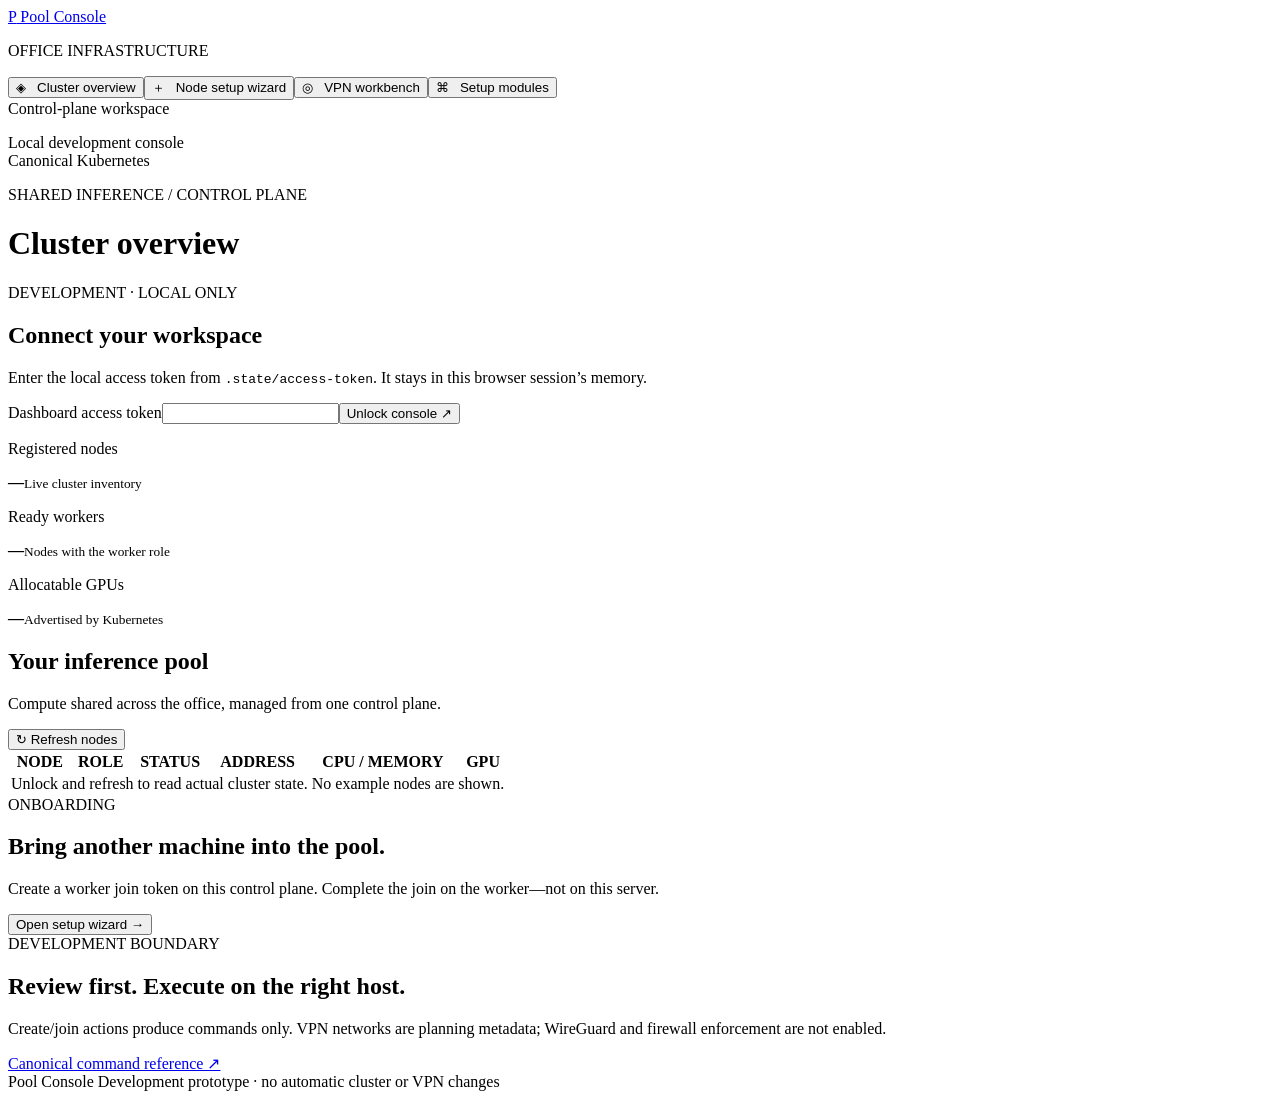
==== vpn/dashboard-dev/pool_dashboard/static/index.html @ 6aa3ea41 "pool, vpn, dashboard .. k8s-nfs deployments" ====
<!doctype html>
<html lang="en"><head><meta charset="utf-8"><meta name="viewport" content="width=device-width,initial-scale=1"><title>Pool Console · Development</title><link rel="stylesheet" href="/static/style.css"><script src="/static/app.js" defer></script></head>
<body>
<aside><a class="brand" href="#overview"><span class="brand-icon">P</span> Pool Console</a><p class="eyebrow">OFFICE INFRASTRUCTURE</p><nav><button data-view="overview" class="active">◈ &nbsp; Cluster overview</button><button data-view="wizard">＋ &nbsp; Node setup wizard</button><button data-view="vpn">◎ &nbsp; VPN workbench</button><button data-view="modules">⌘ &nbsp; Setup modules</button></nav><div class="sidebar-note"><span class="dot"></span> Control-plane workspace<p>Local development console<br>Canonical Kubernetes</p></div></aside>
<main><header><div><p class="eyebrow">SHARED INFERENCE / CONTROL PLANE</p><h1 id="page-title">Cluster overview</h1></div><span class="badge">DEVELOPMENT · LOCAL ONLY</span></header>
<div id="access" class="access"><div><h2>Connect your workspace</h2><p>Enter the local access token from <code>.state/access-token</code>. It stays in this browser session’s memory.</p></div><form id="access-form"><label>Dashboard access token<input id="access-token" type="password" required autocomplete="off"></label><button type="submit">Unlock console ↗</button></form></div>
<div id="message" role="status" aria-live="polite"></div>
<section id="overview" class="view"><div class="stats"><article><p>Registered nodes</p><strong id="total">—</strong><small>Live cluster inventory</small></article><article><p>Ready workers</p><strong id="workers">—</strong><small>Nodes with the worker role</small></article><article><p>Allocatable GPUs</p><strong id="gpus">—</strong><small>Advertised by Kubernetes</small></article></div><div class="section-heading"><div><h2>Your inference pool</h2><p>Compute shared across the office, managed from one control plane.</p></div><button id="refresh" class="secondary">↻ Refresh nodes</button></div><div class="table-wrap"><table><thead><tr><th>NODE</th><th>ROLE</th><th>STATUS</th><th>ADDRESS</th><th>CPU / MEMORY</th><th>GPU</th></tr></thead><tbody id="nodes"><tr><td colspan="6">Unlock and refresh to read actual cluster state. No example nodes are shown.</td></tr></tbody></table></div><div class="two-col"><article class="card"><span class="eyebrow">ONBOARDING</span><h2>Bring another machine into the pool.</h2><p>Create a worker join token on this control plane. Complete the join on the worker—not on this server.</p><button data-view="wizard">Open setup wizard →</button></article><article class="card subdued"><span class="eyebrow">DEVELOPMENT BOUNDARY</span><h2>Review first. Execute on the right host.</h2><p>Create/join actions produce commands only. VPN networks are planning metadata; WireGuard and firewall enforcement are not enabled.</p><a href="https://documentation.ubuntu.com/canonical-kubernetes/latest/snap/reference/commands/" target="_blank" rel="noreferrer">Canonical command reference ↗</a></article></div></section>
<section id="wizard" class="view" hidden><div class="wizard-window"><div class="window-bar"><span>● ● ●</span><span>Node setup / Canonical Kubernetes</span></div><div class="wizard-body"><p class="eyebrow">01 CHOOSE → 02 CONFIGURE → 03 REVIEW</p><h2>Add compute. Keep control.</h2><p>Join an existing cluster or prepare a new control plane. Nothing here runs bootstrap or join on this host.</p><div class="mode-select"><label><input type="radio" name="mode" value="join" checked> Join this cluster</label><label><input type="radio" name="mode" value="create"> Create a new cluster</label></div><form id="node-form"><div class="two-col"><label>Node name<input id="node-name" placeholder="office-worker-01" pattern="[a-z0-9][a-z0-9.-]*" required></label><label>Reachable node IP<input id="node-address" placeholder="Worker VPN or LAN address" required></label></div><div id="join-fields"><div class="token-heading"><label for="join-token">Worker join token</label><button id="generate-token" type="button" class="secondary">Generate on control plane</button></div><input id="join-token" type="password" autocomplete="off" placeholder="Generate a token, or paste an existing one"><p class="hint">Token generation is disabled by default. Enable it in this prototype’s config after reviewing privileges. Tokens are never saved in the database.</p></div><button type="submit">Prepare command plan →</button></form><div id="plan" hidden><div class="section-heading"><h3>03 / Review your plan</h3><button id="download-plan" class="secondary">Download worker script</button></div><p id="plan-note"></p><pre id="plan-commands"></pre><h3>Or use your existing setup module</h3><p>Download this node config and run the existing script on the intended machine. The main config is never overwritten.</p><pre id="module-command"></pre><button id="download-config" type="button" class="secondary">Download node config</button><button id="clear-plan" class="secondary">Clear token and plan</button></div></div></div></section>
<section id="vpn" class="view" hidden><div class="notice"><strong>VPN workbench / under development</strong><p>Network membership below is stored locally for design/testing. No peers, routes, interfaces, or iptables rules are installed. These records do not provide network isolation.</p></div><div class="two-col"><article class="card"><h2>Plan a network</h2><p>Allocate a unique /24 from the prototype’s configured pool.</p><form id="network-form"><label>Network name<input id="network-name" placeholder="project-alpha" pattern="[a-z0-9][a-z0-9-]*" required></label><button>Create network record</button></form></article><article class="card"><h2>Manage membership</h2><form id="member-form"><label>Network<select id="member-network"></select></label><label>Member email<input id="member-email" type="email" required placeholder="teammate@company.com"></label><div class="actions"><button>Add member</button><button id="remove-member" type="button" class="secondary">Remove member</button></div></form></article></div><div class="section-heading"><h2>Planned networks</h2><button id="refresh-networks" class="secondary">↻ Refresh</button></div><div id="networks" class="network-grid"></div></section>
<section id="modules" class="view" hidden><article class="card"><span class="eyebrow">SETUP WIZARD FOUNDATION</span><h2>Your existing scripts remain independent.</h2><p>This prototype references the same modules as main.sh, without modifying or executing them. Use the existing CLI for real installation while this dashboard is under development.</p><div id="module-list"></div></article></section>
<footer>Pool Console <span>Development prototype · no automatic cluster or VPN changes</span></footer>
</main></body></html>
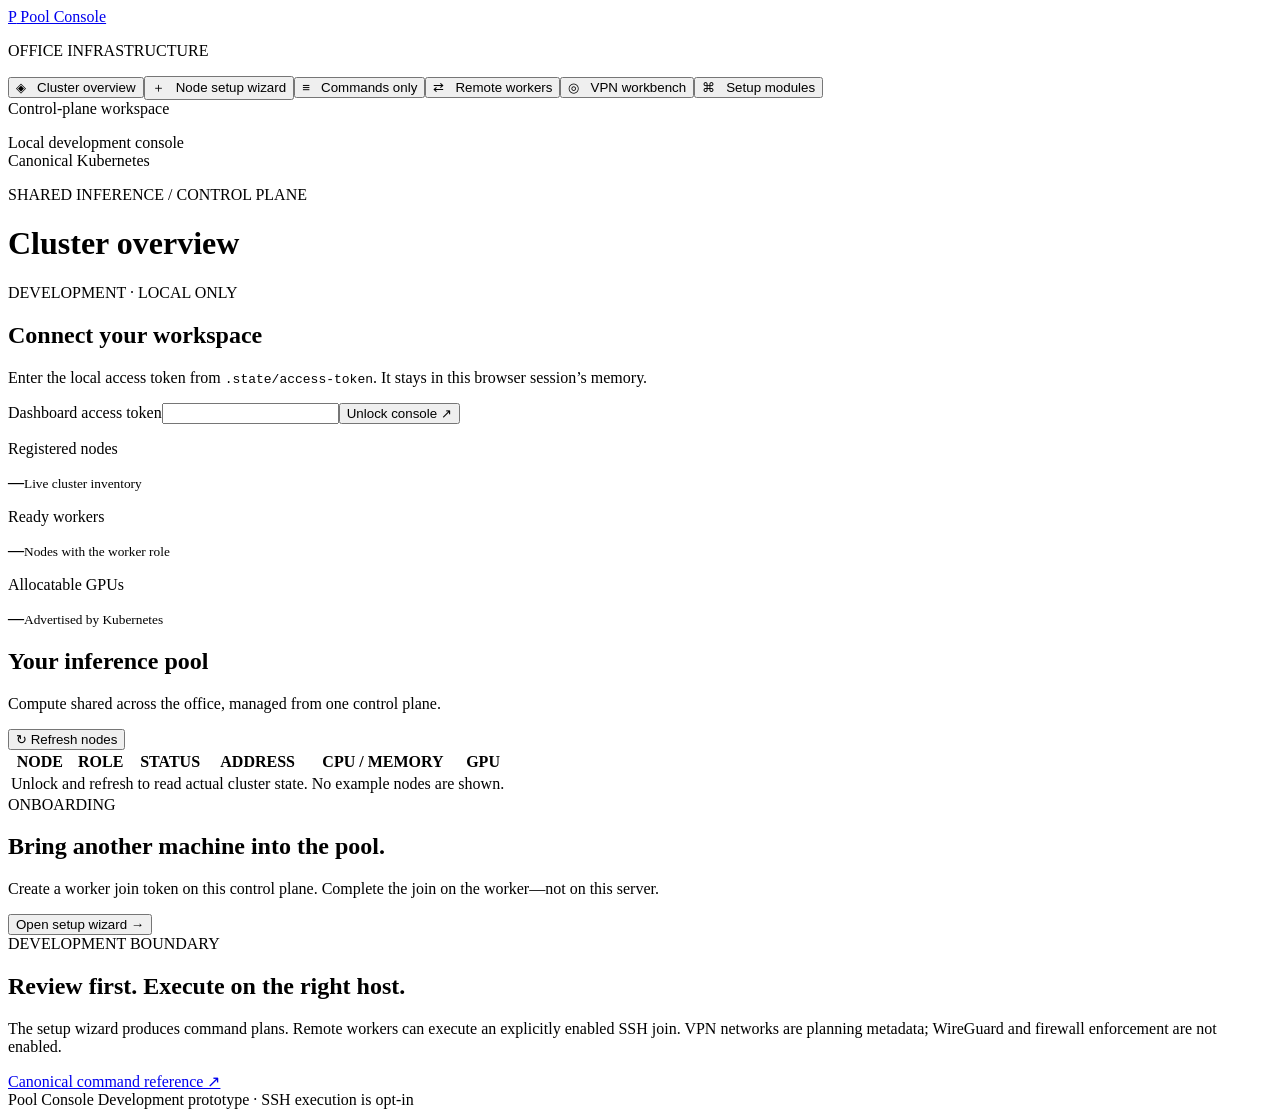
==== commit 31991440: "commands ssh-agent" ====
--- a/vpn/dashboard-dev/pool_dashboard/static/index.html
+++ b/vpn/dashboard-dev/pool_dashboard/static/index.html
@@ -1,13 +1,38 @@
 <!doctype html>
 <html lang="en"><head><meta charset="utf-8"><meta name="viewport" content="width=device-width,initial-scale=1"><title>Pool Console · Development</title><link rel="stylesheet" href="/static/style.css"><script src="/static/app.js" defer></script></head>
 <body>
-<aside><a class="brand" href="#overview"><span class="brand-icon">P</span> Pool Console</a><p class="eyebrow">OFFICE INFRASTRUCTURE</p><nav><button data-view="overview" class="active">◈ &nbsp; Cluster overview</button><button data-view="wizard">＋ &nbsp; Node setup wizard</button><button data-view="vpn">◎ &nbsp; VPN workbench</button><button data-view="modules">⌘ &nbsp; Setup modules</button></nav><div class="sidebar-note"><span class="dot"></span> Control-plane workspace<p>Local development console<br>Canonical Kubernetes</p></div></aside>
+<aside><a class="brand" href="#overview"><span class="brand-icon">P</span> Pool Console</a><p class="eyebrow">OFFICE INFRASTRUCTURE</p><nav><button data-view="overview" class="active">◈ &nbsp; Cluster overview</button><button data-view="wizard">＋ &nbsp; Node setup wizard</button><button data-view="commands">≡ &nbsp; Commands only</button><button data-view="remote">⇄ &nbsp; Remote workers</button><button data-view="vpn">◎ &nbsp; VPN workbench</button><button data-view="modules">⌘ &nbsp; Setup modules</button></nav><div class="sidebar-note"><span class="dot"></span> Control-plane workspace<p>Local development console<br>Canonical Kubernetes</p></div></aside>
 <main><header><div><p class="eyebrow">SHARED INFERENCE / CONTROL PLANE</p><h1 id="page-title">Cluster overview</h1></div><span class="badge">DEVELOPMENT · LOCAL ONLY</span></header>
 <div id="access" class="access"><div><h2>Connect your workspace</h2><p>Enter the local access token from <code>.state/access-token</code>. It stays in this browser session’s memory.</p></div><form id="access-form"><label>Dashboard access token<input id="access-token" type="password" required autocomplete="off"></label><button type="submit">Unlock console ↗</button></form></div>
 <div id="message" role="status" aria-live="polite"></div>
-<section id="overview" class="view"><div class="stats"><article><p>Registered nodes</p><strong id="total">—</strong><small>Live cluster inventory</small></article><article><p>Ready workers</p><strong id="workers">—</strong><small>Nodes with the worker role</small></article><article><p>Allocatable GPUs</p><strong id="gpus">—</strong><small>Advertised by Kubernetes</small></article></div><div class="section-heading"><div><h2>Your inference pool</h2><p>Compute shared across the office, managed from one control plane.</p></div><button id="refresh" class="secondary">↻ Refresh nodes</button></div><div class="table-wrap"><table><thead><tr><th>NODE</th><th>ROLE</th><th>STATUS</th><th>ADDRESS</th><th>CPU / MEMORY</th><th>GPU</th></tr></thead><tbody id="nodes"><tr><td colspan="6">Unlock and refresh to read actual cluster state. No example nodes are shown.</td></tr></tbody></table></div><div class="two-col"><article class="card"><span class="eyebrow">ONBOARDING</span><h2>Bring another machine into the pool.</h2><p>Create a worker join token on this control plane. Complete the join on the worker—not on this server.</p><button data-view="wizard">Open setup wizard →</button></article><article class="card subdued"><span class="eyebrow">DEVELOPMENT BOUNDARY</span><h2>Review first. Execute on the right host.</h2><p>Create/join actions produce commands only. VPN networks are planning metadata; WireGuard and firewall enforcement are not enabled.</p><a href="https://documentation.ubuntu.com/canonical-kubernetes/latest/snap/reference/commands/" target="_blank" rel="noreferrer">Canonical command reference ↗</a></article></div></section>
+<section id="overview" class="view"><div class="stats"><article><p>Registered nodes</p><strong id="total">—</strong><small>Live cluster inventory</small></article><article><p>Ready workers</p><strong id="workers">—</strong><small>Nodes with the worker role</small></article><article><p>Allocatable GPUs</p><strong id="gpus">—</strong><small>Advertised by Kubernetes</small></article></div><div class="section-heading"><div><h2>Your inference pool</h2><p>Compute shared across the office, managed from one control plane.</p></div><button id="refresh" class="secondary">↻ Refresh nodes</button></div><div class="table-wrap"><table><thead><tr><th>NODE</th><th>ROLE</th><th>STATUS</th><th>ADDRESS</th><th>CPU / MEMORY</th><th>GPU</th></tr></thead><tbody id="nodes"><tr><td colspan="6">Unlock and refresh to read actual cluster state. No example nodes are shown.</td></tr></tbody></table></div><div class="two-col"><article class="card"><span class="eyebrow">ONBOARDING</span><h2>Bring another machine into the pool.</h2><p>Create a worker join token on this control plane. Complete the join on the worker—not on this server.</p><button data-view="wizard">Open setup wizard →</button></article><article class="card subdued"><span class="eyebrow">DEVELOPMENT BOUNDARY</span><h2>Review first. Execute on the right host.</h2><p>The setup wizard produces command plans. Remote workers can execute an explicitly enabled SSH join. VPN networks are planning metadata; WireGuard and firewall enforcement are not enabled.</p><a href="https://documentation.ubuntu.com/canonical-kubernetes/latest/snap/reference/commands/" target="_blank" rel="noreferrer">Canonical command reference ↗</a></article></div></section>
 <section id="wizard" class="view" hidden><div class="wizard-window"><div class="window-bar"><span>● ● ●</span><span>Node setup / Canonical Kubernetes</span></div><div class="wizard-body"><p class="eyebrow">01 CHOOSE → 02 CONFIGURE → 03 REVIEW</p><h2>Add compute. Keep control.</h2><p>Join an existing cluster or prepare a new control plane. Nothing here runs bootstrap or join on this host.</p><div class="mode-select"><label><input type="radio" name="mode" value="join" checked> Join this cluster</label><label><input type="radio" name="mode" value="create"> Create a new cluster</label></div><form id="node-form"><div class="two-col"><label>Node name<input id="node-name" placeholder="office-worker-01" pattern="[a-z0-9][a-z0-9.-]*" required></label><label>Reachable node IP<input id="node-address" placeholder="Worker VPN or LAN address" required></label></div><div id="join-fields"><div class="token-heading"><label for="join-token">Worker join token</label><button id="generate-token" type="button" class="secondary">Generate on control plane</button></div><input id="join-token" type="password" autocomplete="off" placeholder="Generate a token, or paste an existing one"><p class="hint">Token generation is disabled by default. Enable it in this prototype’s config after reviewing privileges. Tokens are never saved in the database.</p></div><button type="submit">Prepare command plan →</button></form><div id="plan" hidden><div class="section-heading"><h3>03 / Review your plan</h3><button id="download-plan" class="secondary">Download worker script</button></div><p id="plan-note"></p><pre id="plan-commands"></pre><h3>Or use your existing setup module</h3><p>Download this node config and run the existing script on the intended machine. The main config is never overwritten.</p><pre id="module-command"></pre><button id="download-config" type="button" class="secondary">Download node config</button><button id="clear-plan" class="secondary">Clear token and plan</button></div></div></div></section>
+<section id="commands" class="view" hidden><article class="card">
+<h2>Commands from your scripts</h2><p>Select a main.sh route. This view reads the Bash files and config.yaml without executing them. Follow submenu choices and supply runtime values to reveal commands in source order.</p>
+<label>Route from main.sh<select id="command-route"></select></label>
+<div class="actions"><button id="command-load">Show selected route</button><button id="command-reset" class="secondary">Clear preview and inputs</button></div>
+<p>These commands inherit the CLI's root context: use an administrator Bash shell on the intended machine. Review every step. Preview inputs do not modify config.yaml. Tokens may appear in the preview; clear it when finished.</p>
+<h3>Original entry point</h3><pre id="command-entry"></pre>
+<details><summary>Source route</summary><pre id="command-trace"></pre></details>
+<p id="command-status" role="status"></p>
+<div id="command-steps"></div>
+<button id="command-next" class="secondary" hidden>Show next command</button>
+<form id="command-question" hidden><label id="command-question-label" for="command-answer"></label><input id="command-answer" autocomplete="off"><select id="command-choice" hidden></select><button type="submit">Continue preview</button></form>
+</article></section>
+<section id="remote" class="view" hidden>
+<div class="notice"><strong>SSH over WireGuard / remote worker setup</strong><p>WireGuard provides connectivity. SSH executes the reviewed worker steps. Only targets configured by the dashboard administrator are available. This does not install or change WireGuard.</p></div>
+<article class="card"><h2>Connect an approved worker</h2><p id="remote-status">Unlock the console to load configured workers.</p>
+<form id="remote-form"><label>Configured worker<select id="remote-target" required></select></label>
+<button id="remote-check" type="button" class="secondary">Test SSH connection</button>
+<div class="two-col"><label>Kubernetes node name<input id="remote-node" required placeholder="office-worker-01" pattern="[a-z0-9][a-z0-9.-]*"></label><label>Worker VPN address<input id="remote-address" readonly required></label></div>
+<label>Worker join token<input id="remote-token" type="password" required autocomplete="off"></label>
+<p>Generate a token for this node in the setup wizard, then paste it here. Execution checks the target, installs the k8s snap, joins as a worker, and checks readiness. This initial executor requires a fresh worker without k8s installed.</p>
+<label><input id="remote-confirm" type="checkbox" required> I reviewed this target and authorize installing Kubernetes and joining it to this cluster.</label>
+<button id="remote-submit" type="submit">Execute worker join over SSH</button></form>
+<h3>Job status and logs</h3><p id="remote-job-status">No job started.</p><pre id="remote-logs" aria-live="polite"></pre>
+<p>Logs refresh during the job; command output appears when each step finishes. Closing this tab does not cancel execution. A failed or timed-out job can leave changes on the worker: inspect it before retrying.</p>
+</article></section>
 <section id="vpn" class="view" hidden><div class="notice"><strong>VPN workbench / under development</strong><p>Network membership below is stored locally for design/testing. No peers, routes, interfaces, or iptables rules are installed. These records do not provide network isolation.</p></div><div class="two-col"><article class="card"><h2>Plan a network</h2><p>Allocate a unique /24 from the prototype’s configured pool.</p><form id="network-form"><label>Network name<input id="network-name" placeholder="project-alpha" pattern="[a-z0-9][a-z0-9-]*" required></label><button>Create network record</button></form></article><article class="card"><h2>Manage membership</h2><form id="member-form"><label>Network<select id="member-network"></select></label><label>Member email<input id="member-email" type="email" required placeholder="teammate@company.com"></label><div class="actions"><button>Add member</button><button id="remove-member" type="button" class="secondary">Remove member</button></div></form></article></div><div class="section-heading"><h2>Planned networks</h2><button id="refresh-networks" class="secondary">↻ Refresh</button></div><div id="networks" class="network-grid"></div></section>
 <section id="modules" class="view" hidden><article class="card"><span class="eyebrow">SETUP WIZARD FOUNDATION</span><h2>Your existing scripts remain independent.</h2><p>This prototype references the same modules as main.sh, without modifying or executing them. Use the existing CLI for real installation while this dashboard is under development.</p><div id="module-list"></div></article></section>
-<footer>Pool Console <span>Development prototype · no automatic cluster or VPN changes</span></footer>
+<footer>Pool Console <span>Development prototype · SSH execution is opt-in</span></footer>
 </main></body></html>
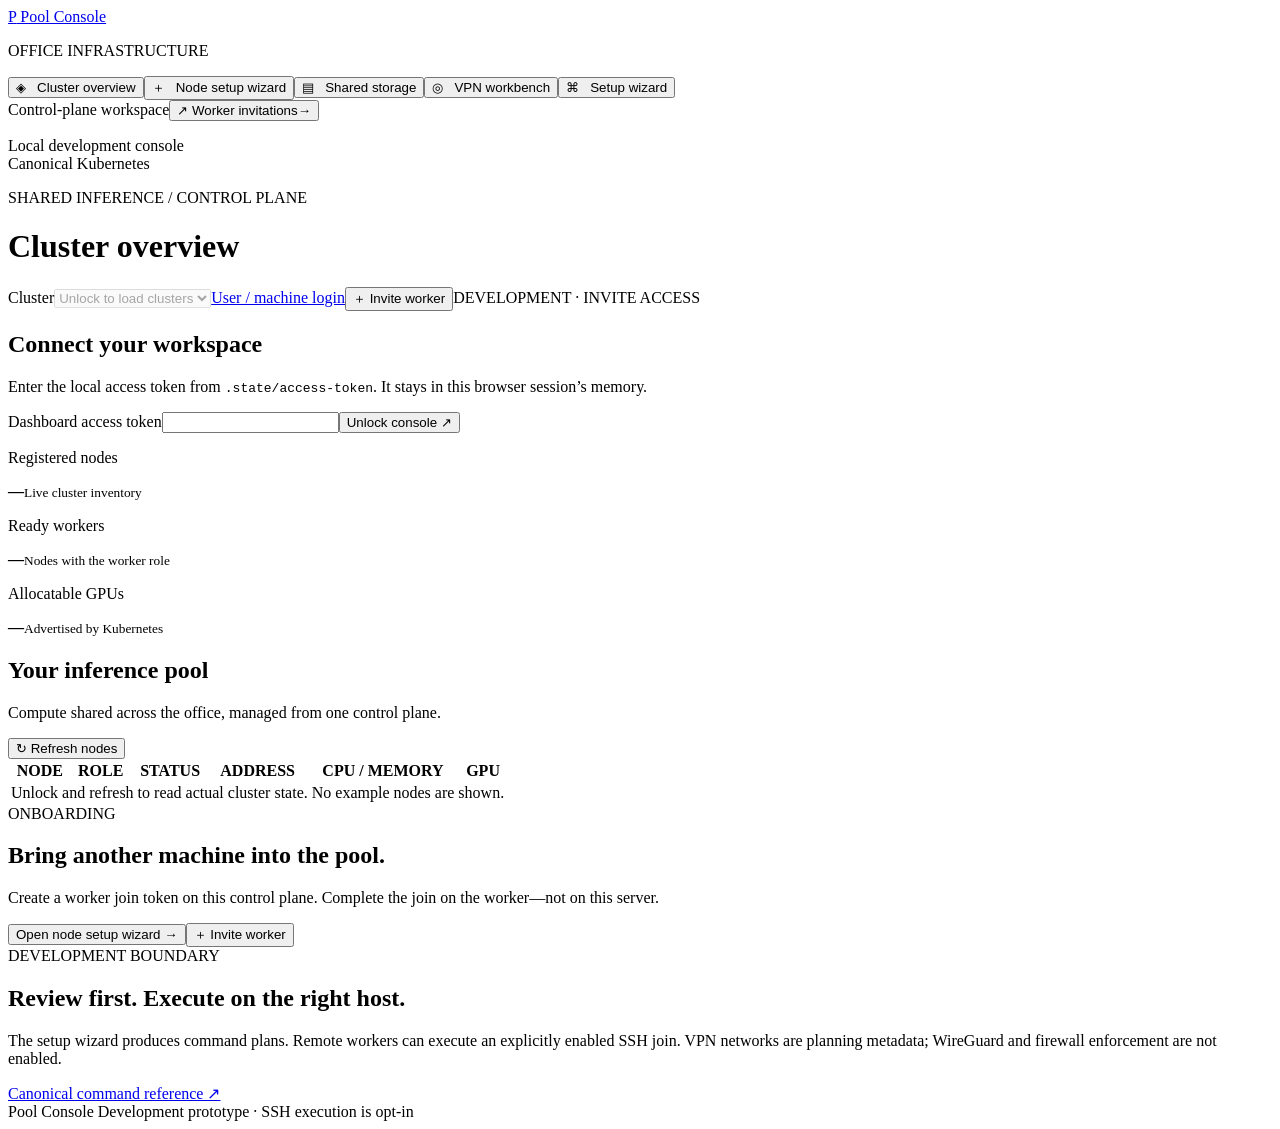
==== commit 585559e4: "helm node registry headlamp observability added" ====
--- a/vpn/dashboard-dev/pool_dashboard/static/index.html
+++ b/vpn/dashboard-dev/pool_dashboard/static/index.html
@@ -1,13 +1,13 @@
 <!doctype html>
-<html lang="en"><head><meta charset="utf-8"><meta name="viewport" content="width=device-width,initial-scale=1"><title>Pool Console · Development</title><link rel="stylesheet" href="/static/style.css"><script src="/static/app.js" defer></script></head>
+<html lang="en"><head><meta charset="utf-8"><meta name="viewport" content="width=device-width,initial-scale=1"><title>Pool Console · Development</title><link rel="stylesheet" href="static/style.css"><script src="static/app.js" defer></script></head>
 <body>
-<aside><a class="brand" href="#overview"><span class="brand-icon">P</span> Pool Console</a><p class="eyebrow">OFFICE INFRASTRUCTURE</p><nav><button data-view="overview" class="active">◈ &nbsp; Cluster overview</button><button data-view="wizard">＋ &nbsp; Node setup wizard</button><button data-view="commands">≡ &nbsp; Commands only</button><button data-view="remote">⇄ &nbsp; Remote workers</button><button data-view="vpn">◎ &nbsp; VPN workbench</button><button data-view="modules">⌘ &nbsp; Setup modules</button></nav><div class="sidebar-note"><span class="dot"></span> Control-plane workspace<p>Local development console<br>Canonical Kubernetes</p></div></aside>
-<main><header><div><p class="eyebrow">SHARED INFERENCE / CONTROL PLANE</p><h1 id="page-title">Cluster overview</h1></div><span class="badge">DEVELOPMENT · LOCAL ONLY</span></header>
+<aside><a class="brand" href="#overview"><span class="brand-icon">P</span> Pool Console</a><p class="eyebrow">OFFICE INFRASTRUCTURE</p><nav aria-label="Main navigation"><button data-view="overview" class="active">◈ &nbsp; Cluster overview</button><button data-view="wizard">＋ &nbsp; Node setup wizard</button><button data-view="storage">▤ &nbsp; Shared storage</button><button data-view="vpn">◎ &nbsp; VPN workbench</button><button data-view="tooling">⌘ &nbsp; Setup wizard</button></nav><div class="sidebar-note"><span class="dot"></span> Control-plane workspace<button class="workspace-invite" data-view="onboarding"><span aria-hidden="true">↗</span> Worker invitations<span class="workspace-arrow" aria-hidden="true">→</span></button><p>Local development console<br>Canonical Kubernetes</p></div></aside>
+<main><header><div><p class="eyebrow">SHARED INFERENCE / CONTROL PLANE</p><h1 id="page-title">Cluster overview</h1></div><div class="header-actions"><label class="cluster-picker">Cluster<select id="workspace-cluster" disabled><option>Unlock to load clusters</option></select></label><a class="secondary account-link" href="account/">User / machine login</a><button data-view="onboarding">＋ Invite worker</button><span class="badge">DEVELOPMENT · INVITE ACCESS</span></div></header>
 <div id="access" class="access"><div><h2>Connect your workspace</h2><p>Enter the local access token from <code>.state/access-token</code>. It stays in this browser session’s memory.</p></div><form id="access-form"><label>Dashboard access token<input id="access-token" type="password" required autocomplete="off"></label><button type="submit">Unlock console ↗</button></form></div>
 <div id="message" role="status" aria-live="polite"></div>
-<section id="overview" class="view"><div class="stats"><article><p>Registered nodes</p><strong id="total">—</strong><small>Live cluster inventory</small></article><article><p>Ready workers</p><strong id="workers">—</strong><small>Nodes with the worker role</small></article><article><p>Allocatable GPUs</p><strong id="gpus">—</strong><small>Advertised by Kubernetes</small></article></div><div class="section-heading"><div><h2>Your inference pool</h2><p>Compute shared across the office, managed from one control plane.</p></div><button id="refresh" class="secondary">↻ Refresh nodes</button></div><div class="table-wrap"><table><thead><tr><th>NODE</th><th>ROLE</th><th>STATUS</th><th>ADDRESS</th><th>CPU / MEMORY</th><th>GPU</th></tr></thead><tbody id="nodes"><tr><td colspan="6">Unlock and refresh to read actual cluster state. No example nodes are shown.</td></tr></tbody></table></div><div class="two-col"><article class="card"><span class="eyebrow">ONBOARDING</span><h2>Bring another machine into the pool.</h2><p>Create a worker join token on this control plane. Complete the join on the worker—not on this server.</p><button data-view="wizard">Open setup wizard →</button></article><article class="card subdued"><span class="eyebrow">DEVELOPMENT BOUNDARY</span><h2>Review first. Execute on the right host.</h2><p>The setup wizard produces command plans. Remote workers can execute an explicitly enabled SSH join. VPN networks are planning metadata; WireGuard and firewall enforcement are not enabled.</p><a href="https://documentation.ubuntu.com/canonical-kubernetes/latest/snap/reference/commands/" target="_blank" rel="noreferrer">Canonical command reference ↗</a></article></div></section>
-<section id="wizard" class="view" hidden><div class="wizard-window"><div class="window-bar"><span>● ● ●</span><span>Node setup / Canonical Kubernetes</span></div><div class="wizard-body"><p class="eyebrow">01 CHOOSE → 02 CONFIGURE → 03 REVIEW</p><h2>Add compute. Keep control.</h2><p>Join an existing cluster or prepare a new control plane. Nothing here runs bootstrap or join on this host.</p><div class="mode-select"><label><input type="radio" name="mode" value="join" checked> Join this cluster</label><label><input type="radio" name="mode" value="create"> Create a new cluster</label></div><form id="node-form"><div class="two-col"><label>Node name<input id="node-name" placeholder="office-worker-01" pattern="[a-z0-9][a-z0-9.-]*" required></label><label>Reachable node IP<input id="node-address" placeholder="Worker VPN or LAN address" required></label></div><div id="join-fields"><div class="token-heading"><label for="join-token">Worker join token</label><button id="generate-token" type="button" class="secondary">Generate on control plane</button></div><input id="join-token" type="password" autocomplete="off" placeholder="Generate a token, or paste an existing one"><p class="hint">Token generation is disabled by default. Enable it in this prototype’s config after reviewing privileges. Tokens are never saved in the database.</p></div><button type="submit">Prepare command plan →</button></form><div id="plan" hidden><div class="section-heading"><h3>03 / Review your plan</h3><button id="download-plan" class="secondary">Download worker script</button></div><p id="plan-note"></p><pre id="plan-commands"></pre><h3>Or use your existing setup module</h3><p>Download this node config and run the existing script on the intended machine. The main config is never overwritten.</p><pre id="module-command"></pre><button id="download-config" type="button" class="secondary">Download node config</button><button id="clear-plan" class="secondary">Clear token and plan</button></div></div></div></section>
-<section id="commands" class="view" hidden><article class="card">
+<section id="overview" class="view"><div class="stats"><article><p>Registered nodes</p><strong id="total">—</strong><small>Live cluster inventory</small></article><article><p>Ready workers</p><strong id="workers">—</strong><small>Nodes with the worker role</small></article><article><p>Allocatable GPUs</p><strong id="gpus">—</strong><small>Advertised by Kubernetes</small></article></div><div class="section-heading"><div><h2>Your inference pool</h2><p>Compute shared across the office, managed from one control plane.</p></div><button id="refresh" class="secondary">↻ Refresh nodes</button></div><div class="table-wrap"><table><thead><tr><th>NODE</th><th>ROLE</th><th>STATUS</th><th>ADDRESS</th><th>CPU / MEMORY</th><th>GPU</th></tr></thead><tbody id="nodes"><tr><td colspan="6">Unlock and refresh to read actual cluster state. No example nodes are shown.</td></tr></tbody></table></div><div class="two-col"><article class="card"><span class="eyebrow">ONBOARDING</span><h2>Bring another machine into the pool.</h2><p>Create a worker join token on this control plane. Complete the join on the worker—not on this server.</p><div class="actions"><button data-view="wizard">Open node setup wizard →</button><button data-view="onboarding" class="secondary">＋ Invite worker</button></div></article><article class="card subdued"><span class="eyebrow">DEVELOPMENT BOUNDARY</span><h2>Review first. Execute on the right host.</h2><p>The setup wizard produces command plans. Remote workers can execute an explicitly enabled SSH join. VPN networks are planning metadata; WireGuard and firewall enforcement are not enabled.</p><a href="https://documentation.ubuntu.com/canonical-kubernetes/latest/snap/reference/commands/" target="_blank" rel="noreferrer">Canonical command reference ↗</a></article></div></section>
+<section id="wizard" class="view" hidden><div class="wizard-window"><div class="window-bar"><span>● ● ●</span><span>Node setup / Canonical Kubernetes</span></div><div class="wizard-body"><p class="eyebrow">01 CHOOSE → 02 CONFIGURE → 03 REVIEW</p><h2>Add compute. Keep control.</h2><p>Join an existing cluster or prepare a new control plane. Nothing here runs bootstrap or join on this host.</p><div class="mode-select"><label><input type="radio" name="mode" value="join" checked> Join this cluster</label><label><input type="radio" name="mode" value="create"> Create a new cluster</label></div><form id="node-form"><div class="two-col"><label>Node name<input id="node-name" placeholder="office-worker-01" pattern="[a-z0-9][a-z0-9.-]*" required></label><label>Reachable node IP<input id="node-address" placeholder="Worker VPN or LAN address" required></label></div><div id="join-fields"><div class="token-heading"><label for="join-token">Worker join token</label><button id="generate-token" type="button" class="secondary">Generate on control plane</button></div><input id="join-token" type="password" autocomplete="off" placeholder="Generate a token, or paste an existing one"><p class="hint">Enter the worker hostname (run hostname on the worker). The control plane generates a worker-only token for that name. Tokens are never saved in the database.</p></div><button type="submit">Prepare command plan →</button></form><div id="plan" hidden><div class="section-heading"><h3>03 / Review your plan</h3><button id="download-plan" class="secondary">Download worker script</button></div><p id="plan-note"></p><pre id="plan-commands"></pre><h3>Or use your existing setup module</h3><p>Download this node config and run the existing script on the intended machine. The main config is never overwritten.</p><pre id="module-command"></pre><button id="plan-ssh" type="button" class="secondary">Continue with SSH execution</button><button id="download-config" type="button" class="secondary">Download node config</button><button id="clear-plan" class="secondary">Clear token and plan</button></div></div></div></section><section id="onboarding" class="view" hidden><article class="card"><h2>Invite a worker machine</h2><label>Target cluster<select id="invite-cluster" disabled></select></label><p>Use the same email for another machine belonging to an existing user. Machine enrollment is local to this control plane.</p><p>Generate a scoped invitation and curl command. The worker authenticates through a device code, then waits for your peer approval. The administrator access token is never given to workers.</p><form id="invite-form"><div class="two-col"><label>Invited email<input id="invite-email" type="email" required></label><label>Kubernetes node name<input id="invite-node" pattern="[a-z0-9][a-z0-9.-]*" required></label></div><label>Network<select id="invite-network" required></select></label><label>Invitation lifetime (minutes)<input id="invite-minutes" type="number" min="5" max="1440" value="60"></label><button>Create invitation</button></form><button id="invite-clear" type="button" class="secondary">Clear displayed invitation</button><pre id="invite-result"></pre><p id="invite-link-text"></p><p>Inspect join.sh before executing it. Default mode prints commands; adding --execute authorizes local worker changes. First-time local account registration needs the invitation. GitHub/Microsoft SSO requires separate provider setup.</p></article><article class="card"><h2>WireGuard hub setup</h2><p>Prepare a dedicated pool0 interface on the control plane first. Keep the current Tailscale interface and Kubernetes address intact.</p><button id="hub-plan" class="secondary">Show hub setup commands</button><pre id="hub-commands"></pre></article><div class="section-heading"><h2>Device authentication / peer approval</h2><button id="enrollment-refresh" class="secondary">Refresh devices</button></div><div id="enrollment-devices"></div><article class="card"><h2>User access / cluster ownership</h2><p>Create a personal owner login for your cluster or invite a user to view another cluster. To set up your own login, invite your own email as Cluster owner. Existing users keep the same account when accepting another invitation.</p><form id="workspace-invite-form"><label>Cluster<select id="workspace-invite-cluster" required></select></label><label>User email<input id="workspace-invite-email" type="email" required></label><label>Access<select id="workspace-invite-role"><option value="viewer">View cluster overview</option><option value="owner">Cluster owner</option></select></label><button>Create account access invitation</button></form><pre id="workspace-invite-result"></pre></article><h3>Invitation records</h3><div id="enrollment-invitations"></div><p>Approval grants actual VPN connectivity only when configured. Logical groups do not enforce firewall or Kubernetes tenant isolation. Revoking an invitation/peer does not remove an already joined Kubernetes node.</p></section>
+<section id="tooling" class="view" hidden><div class="setup-tabs" role="tablist" aria-label="Setup wizard"><button id="tab-commands" role="tab" data-setup="commands" aria-controls="setup-commands" aria-selected="true" tabindex="0">Commands only</button><button id="tab-remote" role="tab" data-setup="remote" aria-controls="setup-remote" aria-selected="false" tabindex="-1">SSH execution</button><button id="tab-modules" role="tab" data-setup="modules" aria-controls="setup-modules" aria-selected="false" tabindex="-1">Setup modules</button></div><div id="setup-commands" role="tabpanel" aria-labelledby="tab-commands"><article class="card">
 <h2>Commands from your scripts</h2><p>Select a main.sh route. This view reads the Bash files and config.yaml without executing them. Follow submenu choices and supply runtime values to reveal commands in source order.</p>
 <label>Route from main.sh<select id="command-route"></select></label>
 <div class="actions"><button id="command-load">Show selected route</button><button id="command-reset" class="secondary">Clear preview and inputs</button></div>
@@ -18,8 +18,7 @@
 <div id="command-steps"></div>
 <button id="command-next" class="secondary" hidden>Show next command</button>
 <form id="command-question" hidden><label id="command-question-label" for="command-answer"></label><input id="command-answer" autocomplete="off"><select id="command-choice" hidden></select><button type="submit">Continue preview</button></form>
-</article></section>
-<section id="remote" class="view" hidden>
+</article></div><div id="setup-remote" role="tabpanel" aria-labelledby="tab-remote" hidden>
 <div class="notice"><strong>SSH over WireGuard / remote worker setup</strong><p>WireGuard provides connectivity. SSH executes the reviewed worker steps. Only targets configured by the dashboard administrator are available. This does not install or change WireGuard.</p></div>
 <article class="card"><h2>Connect an approved worker</h2><p id="remote-status">Unlock the console to load configured workers.</p>
 <form id="remote-form"><label>Configured worker<select id="remote-target" required></select></label>
@@ -31,8 +30,11 @@
 <button id="remote-submit" type="submit">Execute worker join over SSH</button></form>
 <h3>Job status and logs</h3><p id="remote-job-status">No job started.</p><pre id="remote-logs" aria-live="polite"></pre>
 <p>Logs refresh during the job; command output appears when each step finishes. Closing this tab does not cancel execution. A failed or timed-out job can leave changes on the worker: inspect it before retrying.</p>
-</article></section>
-<section id="vpn" class="view" hidden><div class="notice"><strong>VPN workbench / under development</strong><p>Network membership below is stored locally for design/testing. No peers, routes, interfaces, or iptables rules are installed. These records do not provide network isolation.</p></div><div class="two-col"><article class="card"><h2>Plan a network</h2><p>Allocate a unique /24 from the prototype’s configured pool.</p><form id="network-form"><label>Network name<input id="network-name" placeholder="project-alpha" pattern="[a-z0-9][a-z0-9-]*" required></label><button>Create network record</button></form></article><article class="card"><h2>Manage membership</h2><form id="member-form"><label>Network<select id="member-network"></select></label><label>Member email<input id="member-email" type="email" required placeholder="teammate@company.com"></label><div class="actions"><button>Add member</button><button id="remove-member" type="button" class="secondary">Remove member</button></div></form></article></div><div class="section-heading"><h2>Planned networks</h2><button id="refresh-networks" class="secondary">↻ Refresh</button></div><div id="networks" class="network-grid"></div></section>
-<section id="modules" class="view" hidden><article class="card"><span class="eyebrow">SETUP WIZARD FOUNDATION</span><h2>Your existing scripts remain independent.</h2><p>This prototype references the same modules as main.sh, without modifying or executing them. Use the existing CLI for real installation while this dashboard is under development.</p><div id="module-list"></div></article></section>
+</article></div><div id="setup-modules" role="tabpanel" aria-labelledby="tab-modules" hidden><article class="card"><span class="eyebrow">SETUP WIZARD FOUNDATION</span><h2>Your existing scripts remain independent.</h2><p>This prototype references the same modules as main.sh, without modifying or executing them. Use the existing CLI for real installation while this dashboard is under development.</p><div id="module-list"></div></article></div></section>
+
+
+<section id="storage" class="view" hidden><article class="card"><h2>Share or synchronize device paths</h2><p>Paths belong to the named device. The browser cannot access or mount them itself. This tab generates commands for you to review and run on that device; no paths are opened and no commands run on the dashboard host.</p><form id="storage-form"><label>Operation<select id="storage-mode"><option value="export">Share directory through read-only NFS</option><option value="mount">Connect a client using nfs-common</option><option value="rsync">Copy / synchronize over SSH</option></select></label><div class="two-col"><label>Storage / destination server VPN IPv4<input id="storage-server" value="100.78.103.3" required></label><label>Share name<input id="storage-name" value="model-cache" required></label></div><label>Export / remote destination path<input id="storage-path" value="/srv/model-cache/huggingface" required></label><fieldset id="storage-access"><legend>NFS client access</legend><label>Allow access for<select id="storage-access-mode"><option value="selected">Selected VPN nodes</option><option value="all-vpn">All addresses in this VPN pool</option></select></label><div id="storage-node-picker"><div class="actions"><button id="storage-refresh-clients" type="button" class="secondary">Refresh VPN nodes</button><button id="storage-select-all" type="button" class="secondary">Select all listed</button><button id="storage-select-none" type="button" class="secondary">Clear selection</button></div><div id="storage-clients" class="client-options"></div><p id="storage-client-status">Unlock the console to load VPN nodes.</p></div><p id="storage-all-note" hidden>Includes current and future addresses in the configured VPN pool. This does not mean public internet access. Review the generated export and firewall rules.</p></fieldset><label>Client mountpoint<input id="storage-mountpoint" value="/mnt/model-cache" required></label><label>rsync source path on this device<input id="storage-source" value="/home/ojas/.cache/huggingface/hub" required></label><label>SSH user for rsync<input id="storage-user" value="ojas" required></label><button>Generate storage commands</button></form><p id="storage-note"></p><pre id="storage-commands"></pre><pre id="storage-volume"></pre><p>Reference: k8s/nfs-shared.sh. The original script is not edited by this module. NFS/SSH use private network addresses, not the ngrok HTTP route.</p></article></section>
+<section id="vpn" class="view" hidden><div class="notice"><strong>VPN workbench / under development</strong><p>These network records group invitations and allocate addresses. Actual WireGuard peer review/apply is available in Control-plane workspace → Worker invitations when enabled. These records alone do not install interfaces, change firewall rules, or provide network isolation.</p></div><div class="two-col"><article class="card"><h2>Plan a network</h2><p>Allocate a unique /24 from the prototype’s configured pool.</p><form id="network-form"><label>Network name<input id="network-name" placeholder="project-alpha" pattern="[a-z0-9][a-z0-9-]*" required></label><button>Create network record</button></form></article><article class="card"><h2>Manage membership</h2><form id="member-form"><label>Network<select id="member-network"></select></label><label>Member email<input id="member-email" type="email" required placeholder="teammate@company.com"></label><div class="actions"><button>Add member</button><button id="remove-member" type="button" class="secondary">Remove member</button></div></form></article></div><div class="section-heading"><h2>Planned networks</h2><button id="refresh-networks" class="secondary">↻ Refresh</button></div><div id="networks" class="network-grid"></div></section>
+
 <footer>Pool Console <span>Development prototype · SSH execution is opt-in</span></footer>
 </main></body></html>
